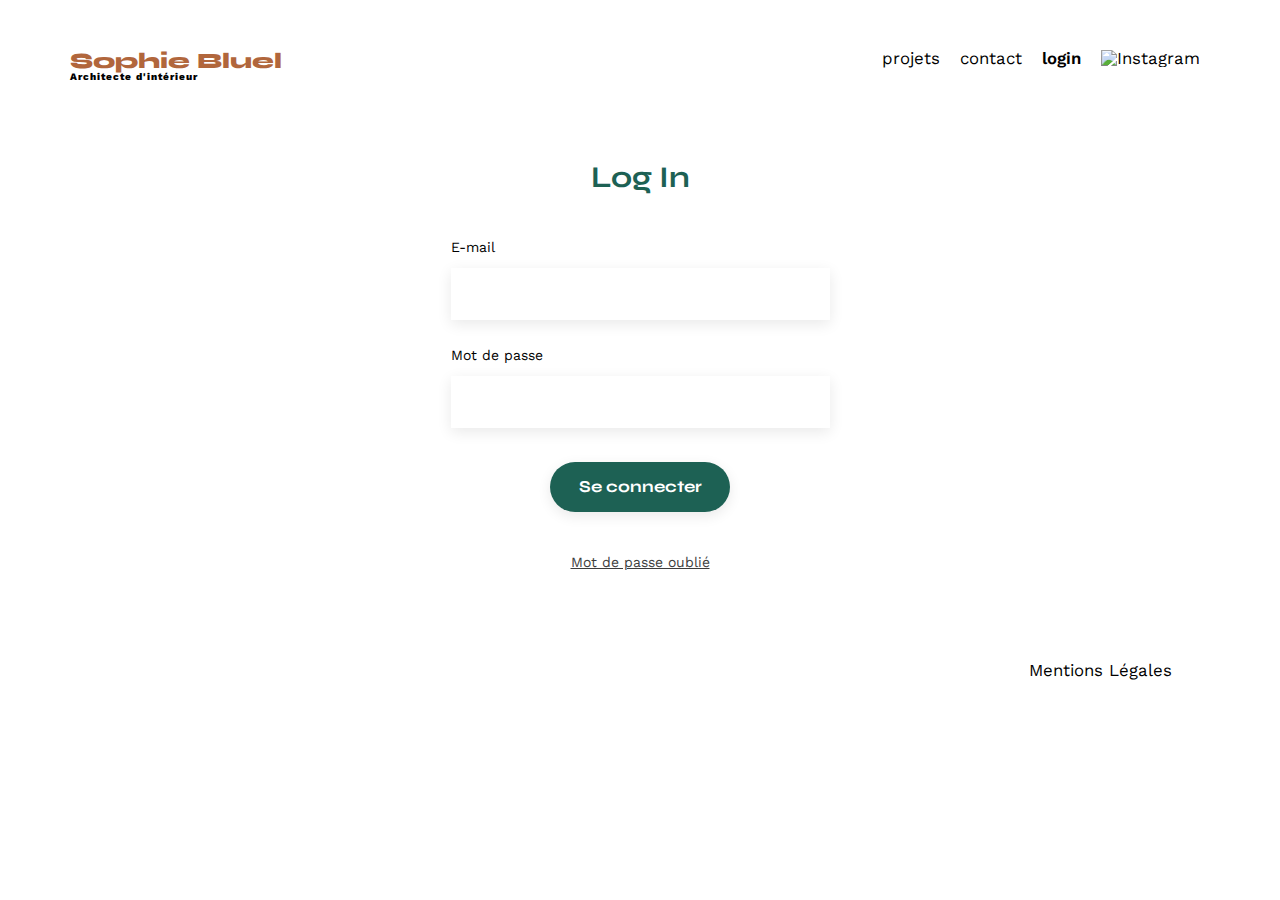
==== FrontEnd/login.html @ 6f6993fb "Envoi d’un nouveau projet au back-end via le formulaire de la modale" ====
<!DOCTYPE html>
<html lang="fr">

<head>
    <meta charset="UTF-8">
    <title>Sophie Bluel - Architecte d'intérieur</title>
    <meta name="viewport" content="width=device-width, initial-scale=1.0">
    <link rel="preconnect" href="https://fonts.googleapis.com">
    <link rel="preconnect" href="https://fonts.gstatic.com" crossorigin>
    <link href="https://fonts.googleapis.com/css2?family=Syne:wght@700;800&family=Work+Sans&display=swap"
        rel="stylesheet">
    <meta name="description" content="">
    <link rel="stylesheet" href="./assets/login.css">
</head>

<body>
    <header>
        <h1>Sophie Bluel <span>Architecte d'intérieur</span></h1>
        <nav>
            <ul>
                <li><a href="index.html">projets</a></li>
                <li><a href="index.html#contact">contact</a></li>
                <li><a href="#">login</a></li>
                <li><img src="./assets/icons/instagram.png" alt="Instagram"></li>
            </ul>
        </nav>
    </header>
    <main>
        <section id="login">
            <div class="login">
                <form action="">
                    <h2>Log In</h2>
                    <label for="email">E-mail</label>
                    <input type="email" name="email" id="email">
                    <label for="password">Mot de passe</label>
                    <input type="password" name="password" id="password">
                    <input type="submit" value="Se connecter" id="seConnecter">
                    <p class="msg"></p>
                    <a href="#" target="_blank" rel="noopener noreferrer">Mot de passe oublié</a>
                </form>
            </div>
        </section>
    </main>

    <footer>
        <nav>
            <ul>
                <li>Mentions Légales</li>
            </ul>
        </nav>
    </footer>
    <script src="./js/login.js"></script>
</body>

</html>
---- FrontEnd/assets/login.css ----
/* http://meyerweb.com/eric/tools/css/reset/
   v2.0 | 20110126
   License: none (public domain)
*/

html,
body,
div,
span,
applet,
object,
iframe,
h1,
h2,
h3,
h4,
h5,
h6,
p,
blockquote,
pre,
a,
abbr,
acronym,
address,
big,
cite,
code,
del,
dfn,
em,
img,
ins,
kbd,
q,
s,
samp,
small,
strike,
strong,
sub,
sup,
tt,
var,
b,
u,
i,
center,
dl,
dt,
dd,
ol,
ul,
li,
fieldset,
form,
label,
legend,
table,
caption,
tbody,
tfoot,
thead,
tr,
th,
td,
article,
aside,
canvas,
details,
embed,
figure,
figcaption,
footer,
header,
hgroup,
menu,
nav,
output,
ruby,
section,
summary,
time,
mark,
audio,
video {
    margin: 0;
    padding: 0;
    border: 0;
    font-size: 100%;
    font: inherit;
    vertical-align: baseline;
    color: #000000;
    text-decoration: none;
}

/* HTML5 display-role reset for older browsers */
article,
aside,
details,
figcaption,
figure,
footer,
header,
hgroup,
menu,
nav,
section {
    display: block;
}

body {
    line-height: 1;
}

ol,
ul {
    list-style: none;
}

li {
    cursor: pointer;
}

blockquote,
q {
    quotes: none;
}

blockquote:before,
blockquote:after,
q:before,
q:after {
    content: '';
    content: none;
}

table {
    border-collapse: collapse;
    border-spacing: 0;
}

/** end reset css**/
body {
    max-width: 1140px;
    margin: auto;
    font-family: 'Work Sans';
    font-size: 14px;
}

header {
    display: flex;
    justify-content: space-between;
    margin: 50px 0
}

section {
    margin: 50px 0
}

h1 {
    display: flex;
    flex-direction: column;
    font-family: 'Syne';
    font-size: 22px;
    font-weight: 800;
    color: #B1663C
}

h1>span {
    font-family: 'Work Sans';
    font-size: 10px;
    letter-spacing: 0.1em;
    ;
}

h2 {
    font-family: 'Syne';
    font-weight: 700;
    font-size: 30px;
    color: #1D6154
}

nav ul {
    display: flex;
    align-items: center;
    list-style-type: none;

}

nav li {
    padding: 0 10px;
    font-size: 1.2em;
}

li:hover {
    color: #B1663C;
}

li:nth-child(3) {
    font-weight: 600;
}

section#login {
    height: 480px;
}

div.login {
    text-align: center;
    width: 100%;
    display: flex;
    justify-content: center;
}

div.login form {
    text-align: left;
    margin-top: 30px;
    display: flex;
    flex-direction: column;
    width: 379px;
}

div.login form h2 {
    text-align: center;
    margin-bottom: 20px;
}

div.login form label {
    margin: 2em 0 1em 0;
}

div.login form input {
    height: 50px;
    font-size: 1.2em;
    border: none;
    box-shadow: 0px 4px 14px rgba(0, 0, 0, 0.09);
}

div.login p.msg {
    text-align: center;
    margin-bottom: 10px;
}

div.login form input[type="submit"] {
    font-family: 'Syne';
    font-weight: 700;
    color: white;
    background-color: #1D6154;
    margin: 2em auto;
    width: 180px;
    text-align: center;
    border-radius: 60px;
    cursor: pointer;
}

div.login form a {
    text-align: center;
    color: #3D3D3D;
    text-decoration-line: underline;
}

/* footer */

footer nav ul {
    display: flex;
    justify-content: flex-end;
    margin: 2em
}
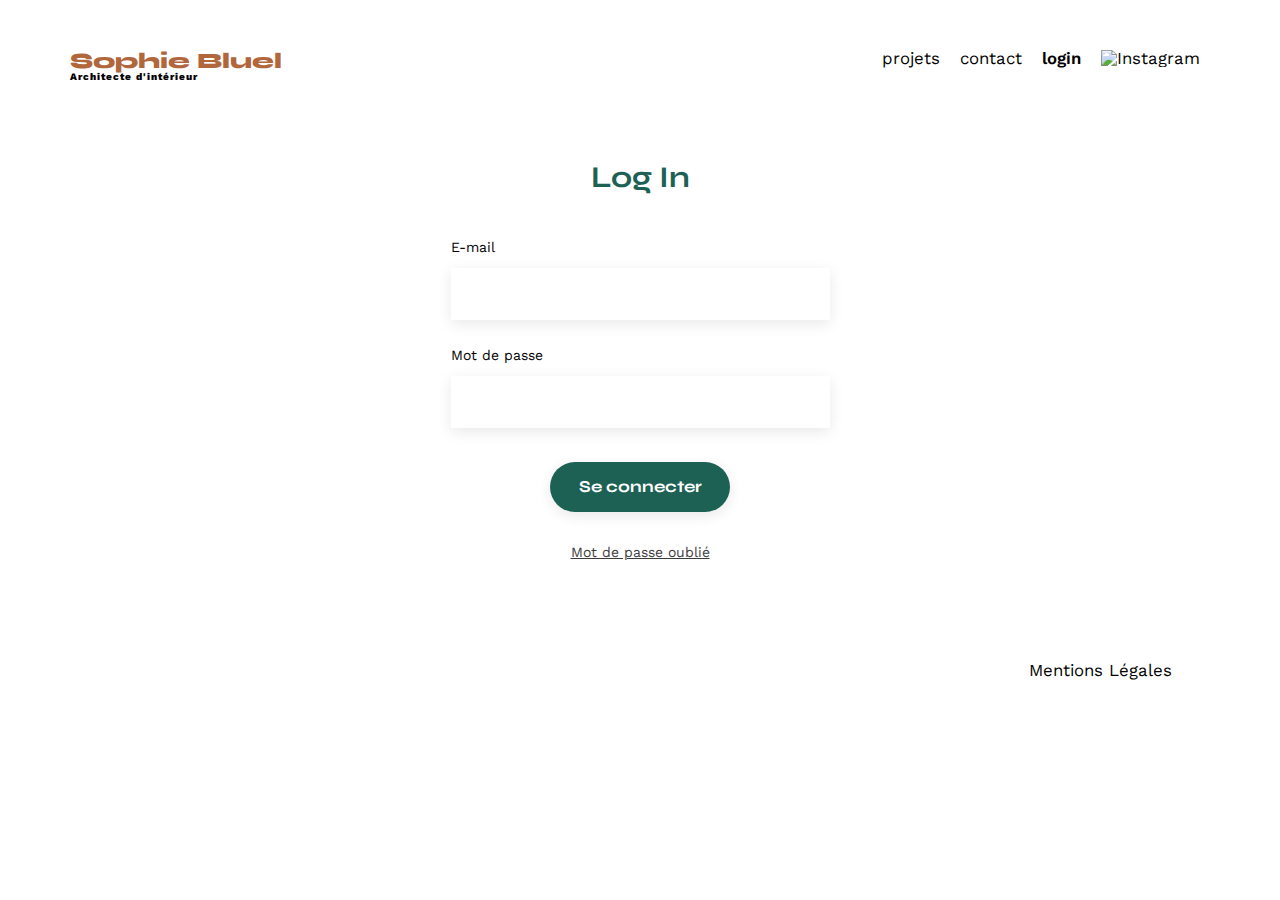
==== commit 8336b37d: "Traitement de la réponse de l’API pour afficher dynamiquement la nouvelle image de la modale" ====
--- a/FrontEnd/login.html
+++ b/FrontEnd/login.html
@@ -35,7 +35,6 @@
                     <label for="password">Mot de passe</label>
                     <input type="password" name="password" id="password">
                     <input type="submit" value="Se connecter" id="seConnecter">
-                    <p class="msg"></p>
                     <a href="#" target="_blank" rel="noopener noreferrer">Mot de passe oublié</a>
                 </form>
             </div>
--- a/FrontEnd/assets/login.css
+++ b/FrontEnd/assets/login.css
@@ -236,11 +236,6 @@
     box-shadow: 0px 4px 14px rgba(0, 0, 0, 0.09);
 }
 
-div.login p.msg {
-    text-align: center;
-    margin-bottom: 10px;
-}
-
 div.login form input[type="submit"] {
     font-family: 'Syne';
     font-weight: 700;
